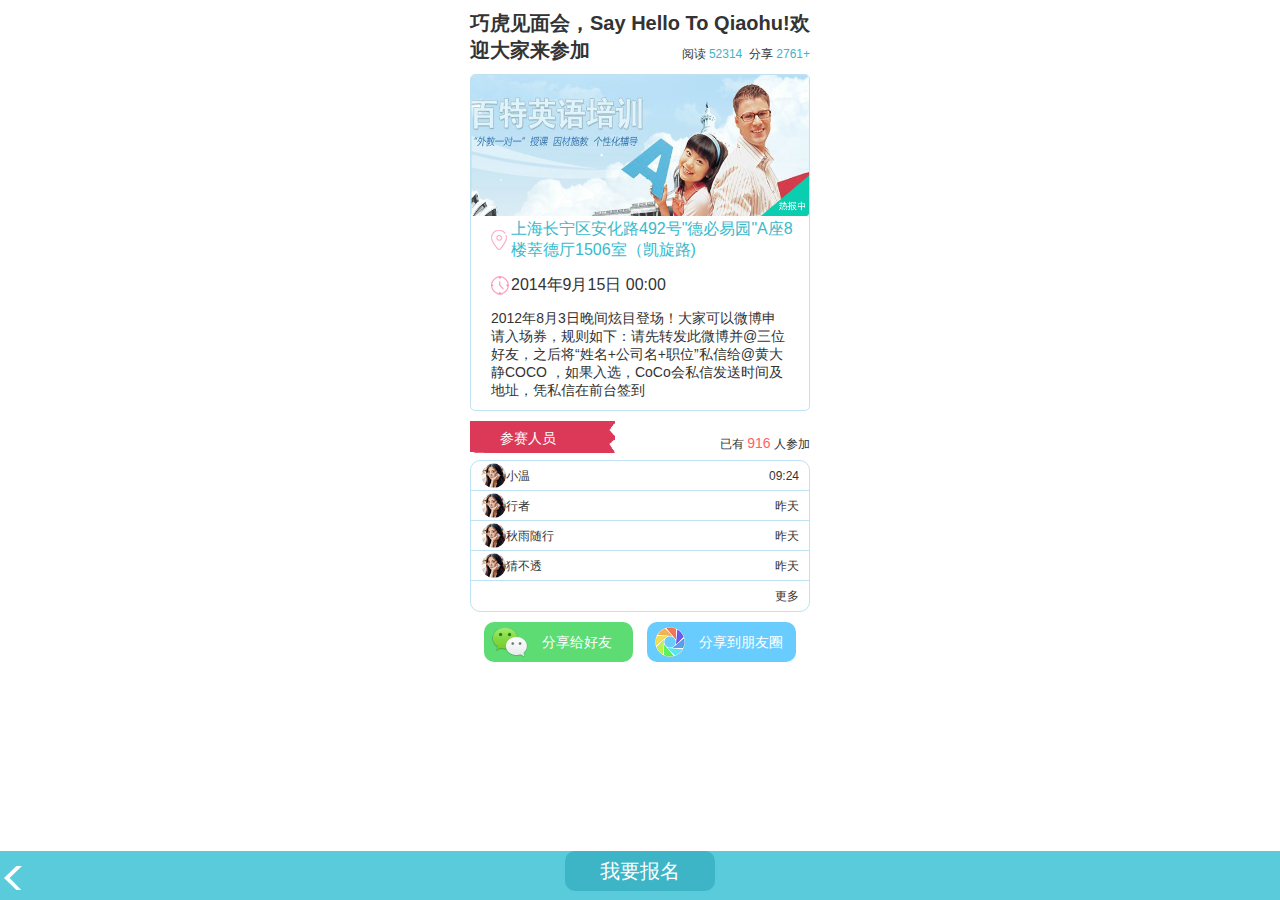
==== index.html @ cf16b2c1 "第一版" ====
<!DOCTYPE html>
<html>
<head>
    <title></title>
    <meta charset="utf-8">
    <meta name="viewport" content="width=device-width, initial-scale=1.0, maximum-scale=1.0, user-scalable=0">
    <link rel="stylesheet" href="styles/css/style.css?v=0.0.5">
    <script src="http://dev.comeoncloud.net/test/lib/weixin/weixinshare.min.js"></script>
    <script data-main="src/main1" src="http://dev.comeoncloud.net/test/lib/requirejs/require.js"></script>
    <script>
    WeixinShare.init({
        imgUrl:"http://dev.comeoncloud.net/test/1409/jisuanqi/styles/images/jsq.jpg",
        descContent:"工伤级别计算器",
        shareTitle:"工伤级别计算器",
    })
    </script>
</head>
<body>
<section class="box">
      <div class="daoh"></div>
  	<header class="header">
  		<h1>巧虎见面会，Say  Hello  To  Qiaohu!欢迎大家来参加</h1>
  		<div class="headerinfo">
  			
  			<span class="reading">
  				阅读   
                  
  				<span class="orange">52314</span>&nbsp;
  				分享
  				<span class="orange">2761+</span>
  			</span>
  		</div>
  	</header>
     <div class="maincontext"> 
           <img src="images/banner.png">
         <div class="maincontent">
            <span class="adress">
               上海长宁区安化路492号"德必易园"A座8楼萃德厅1506室（凯旋路) 
            </span><br/>

            <span class="time"> 
             2014年9月15日  00:00 
            </span><br/>
            <div class="rule">
               2012年8月3日晚间炫目登场！大家可以微博申请入场券，规则如下：请先转发此微博并@三位好友，之后将“姓名+公司名+职位”私信给@黄大静COCO ，如果入选，CoCo会私信发送时间及地址，凭私信在前台签到
            </div>
         </div>
    </div>
      <div class="baomg">
          <span>参赛人员</span>
      </div>
      <div class="usernum">
         已有
           <span>916</span>
          人参加
      </div>
      <div class="user">
      	<ul>
          	<li><img src="images/userimg2.png"/>
                 <span class="textcenter">小温</span>
                 <span class="times">09:24</span>
              </li>
              <li><img src="images/userimg2.png"/>
                 <span class="textcenter">行者</span>
                 <span class="times">昨天</span>
              </li>
              <li><img src="images/userimg2.png"/>
                 <span class="textcenter">秋雨随行</span>
                 <span class="times">昨天</span>
              </li>
              <li><img src="images/userimg2.png"/>
                 <span class="textcenter">猜不透</span>
                 <span class="times">昨天</span>
              </li>
              <li>
                 <span class="times">更多</span>
              </li>
          </ul>
      </div>
      <div class="footer">
          <a href="#" class="weixinshare green">分享给好友</a>
          <a href="#" class="weixinshare blue">分享到朋友圈</a>
      </div>
      <div class="submit" >
           <a href="#" class="return"></a>
           <a href="#" class="weixinshare orange">我要报名</a>
           <a href="#" class="more"></a>
      </div>
</section>
</body>
</html>
---- styles/css/style.css ----
@charst "utf-8";body,div,dl,dt,dd,ul,ol,li,h1,h2,h3,h4,h5,h6,pre,form,fieldset,input,p,blockquote,th,td,button{margin:0;padding:0}fieldset,img{border:0}address,caption,cite,code,dfn,em,th,var{font-style:normal;font-weight:normal}ol,ul{list-style:none}caption,th{text-align:left}h1,h2,h3,h4,h5,h6{font-size:100%}q:before,q:after{content:''}table{table-layout:fixed;border-collapse:collapse;border-spacing:0}th,td{vertical-align:top}i{overflow:hidden;display:inline-block}iframe{background-color:white}input[type="radio"],input[type="checkbox"]{margin-right:2px;#margin-right:0}input{font-size:12px;font-family:Tahoma,Arial, Helvetica, sans-serif;-moz-background-clip:border;-moz-background-inline-policy:continuous;-moz-background-origin:padding;outline-color:-moz-use-text-color;outline-style:none;outline-width:medium}label input{position:relative;top:2px;#top:1px;font-size:12px}textarea{overflow:auto;padding:1px 0 0 1px;font-size:12px}select{font-size:12px}cite{line-height:33px;display:none;text-indent:-999px}body{margin:0px;padding:0px;font-size:12px;color:#333;font-family:Tahoma,Arial, Helvetica, sans-serif,"Hiragino Sans Gb","Microsoft YaHei";background:#fff}a{color:#333;text-decoration:none;outline:0}.clear{clear:both;display:block;height:0;overflow:hidden;font-size:0}.hide{display:none}.box{margin:0 auto;background-repeat:no-repeat;background-position:bottom center;-moz-user-select:none;-webkit-user-select:none;-ms-user-select:none;-khtml-user-select:none;user-select:none;padding:10px;box-sizing:border-box}#qiaohu{width:100%;margin:0 auto;padding:10px;box-sizing:border-box}.header{width:100%}.header h1{text-align:left;font-size:20px}.header .headerinfo{width:100%;position:relative;top:-12px;line-height:5px}.header .headerinfo:after{content:".";clear:both;height:0px;display:block;visibility:hidden}.header .headerinfo .reading{position:absolute;right:0px;top:0px;font-size:12px}.header .headerinfo .orange{color:#3db5c6}.maincontext{box-sizing:border-box;width:100%;border:1px solid #bee2f3;border-radius:5px;margin-top:10px}.maincontext img{max-width:100%}.maincontent{width:100%;padding:0px 10px;box-sizing:border-box}.maincontent .adress{padding:0px 0px 0px 30px;color:#37bacc;font-size:16px;display:block;background-image:url(../../images/adress.png);background-repeat:no-repeat;background-position:10px center}.maincontent .time{padding:0px 0px 0px 30px;font-size:16px;display:block;background-image:url(../../images/time.png);background-repeat:no-repeat;background-position:10px center}.maincontent .rule{word-break:break-all;word-wrap:break-word;padding:0px 10px;font-size:14px;margin-bottom:10px}.baomg{width:100%;height:14px;line-height:14px;color:#FFF;padding:10px 0;background:url(../../images/baombg_03.png) no-repeat;margin-top:10px}.baomg span{font-size:14px;color:#FFF;margin-left:30px;line-height:14px}.usernum{margin-top:-20px;display:inline-block;float:right}.usernum span{font-size:14px;color:#ff6363}.user{width:100%;box-sizing:border-box;border:1px solid #bee2f3;border-radius:10px;margin-top:5px}.user ul{list-style:none}.user ul li{width:100%;height:30px;line-height:40px;padding:0 10px;border-bottom:#bee2f3 1px solid;box-sizing:border-box}.user ul li img{float:left;margin-top:2px;width:25px;height:25px}.user ul li .textcenter{float:left;height:inherit;line-height:30px}.user ul li .times{float:right;height:inherit;line-height:30px}.user ul li:last-child{border-bottom:none}.footer{width:100%;padding:10px 0px 50px 0}.footer:after{content:".";clear:both;height:0px;display:block;visibility:hidden}.footer .weixinshare{display:block;width:44%;height:40px;border-radius:10px;background-color:green;float:left;margin-left:4%;color:#FFF;font-size:14px;line-height:40px;background-repeat:no-repeat;background-size:auto 30px;background-position:8px center;box-sizing:border-box;padding-left:38px;text-align:center}.footer .green{background-color:#5ddc73;background-image:url(../../images/weixin.png)}.footer .blue{background-color:#69ccff;background-image:url(../../images/weixin2.png)}.submit{width:100%;position:fixed;left:0px;bottom:0px;height:49px;background-color:#5acbdb}.submit img{float:left}.submit .weixinshare{display:block;width:150px;height:40px;border-radius:10px;background-color:#3db5c6;color:#FFF;font-size:20px;line-height:40px;box-sizing:border-box;text-align:center;margin:0 auto}.submit .return{margin-top:10px;background:url(../../images/left.png) no-repeat;display:block;width:25px;height:50px;line-height:50px;float:left}.submit .more{line-height:50px;background:url(../../images/right.png) no-repeat;display:block;width:25px;height:50px;float:right;margin-top:10px}@media all and (max-width: 319px){.box{width:100%;box-sizing:border-box}}@media all and (min-width: 320px){.box{width:320px}}@media all and (min-width: 360px){.box{width:360px}}
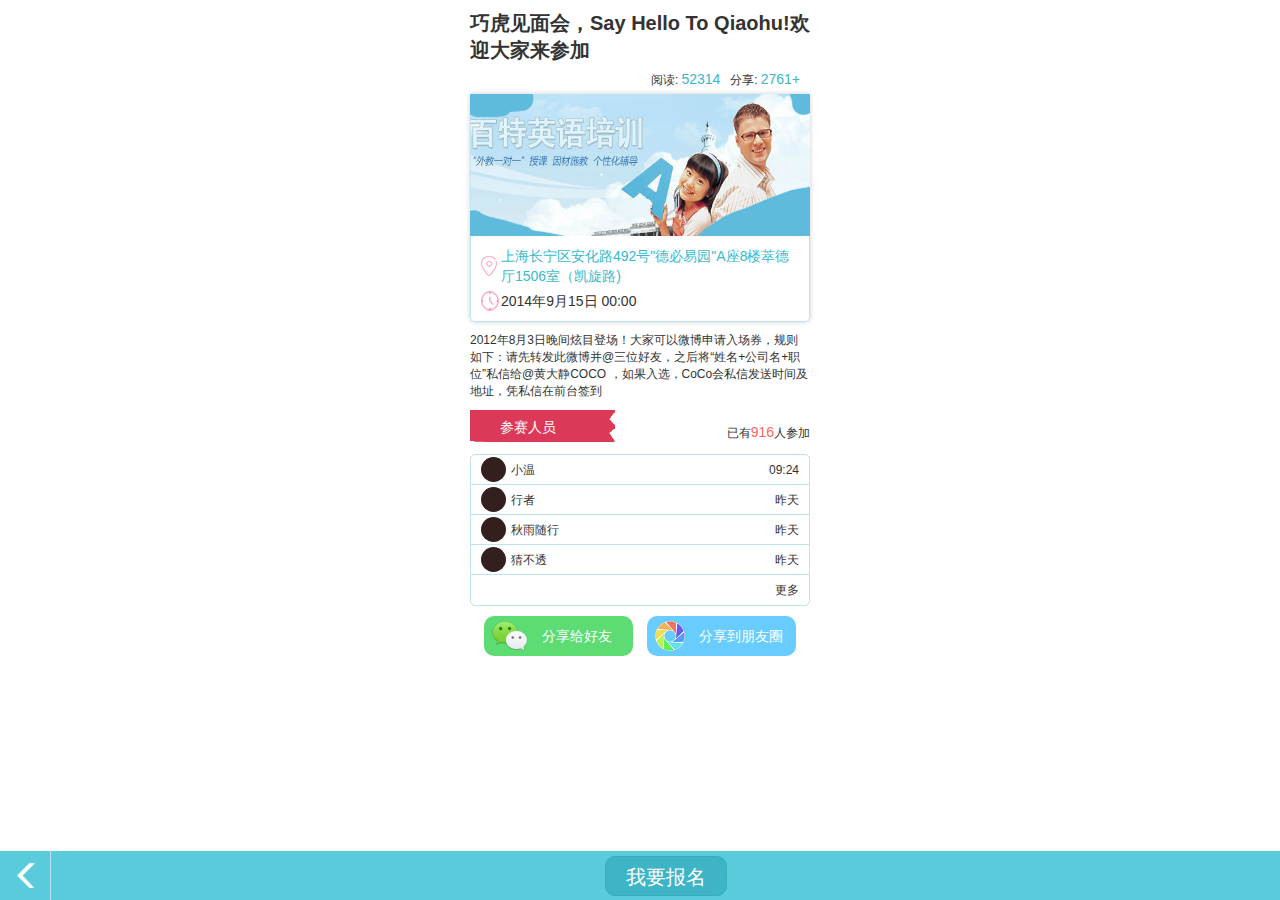
==== commit 4de0886a: "报名" ====
--- a/index.html
+++ b/index.html
@@ -4,9 +4,9 @@
     <title></title>
     <meta charset="utf-8">
     <meta name="viewport" content="width=device-width, initial-scale=1.0, maximum-scale=1.0, user-scalable=0">
-    <link rel="stylesheet" href="styles/css/style.css?v=0.0.5">
+    <link rel="stylesheet" href="styles/css/style.css?v=0.0.3">
     <script src="http://dev.comeoncloud.net/test/lib/weixin/weixinshare.min.js"></script>
-    <script data-main="src/main1" src="http://dev.comeoncloud.net/test/lib/requirejs/require.js"></script>
+    <script data-main="src/main" src="http://dev.comeoncloud.net/test/lib/requirejs/require.js"></script>
     <script>
     WeixinShare.init({
         imgUrl:"http://dev.comeoncloud.net/test/1409/jisuanqi/styles/images/jsq.jpg",
@@ -17,75 +17,79 @@
 </head>
 <body>
 <section class="box">
-      <div class="daoh"></div>
-  	<header class="header">
-  		<h1>巧虎见面会，Say  Hello  To  Qiaohu!欢迎大家来参加</h1>
-  		<div class="headerinfo">
-  			
-  			<span class="reading">
-  				阅读   
-                  
-  				<span class="orange">52314</span>&nbsp;
-  				分享
-  				<span class="orange">2761+</span>
-  			</span>
-  		</div>
-  	</header>
-     <div class="maincontext"> 
-           <img src="images/banner.png">
-         <div class="maincontent">
-            <span class="adress">
-               上海长宁区安化路492号"德必易园"A座8楼萃德厅1506室（凯旋路) 
-            </span><br/>
+    <div class="daoh"></div>
+    <header class="header">
+        <h1>巧虎见面会，Say  Hello  To  Qiaohu!欢迎大家来参加</h1>
+        <div class="headerinfo">
+            <span class="reading">阅读:<span class="orange">52314</span>分享:<span class="orange">2761+</span></span>
+        </div>
+    </header>
 
-            <span class="time"> 
-             2014年9月15日  00:00 
-            </span><br/>
-            <div class="rule">
-               2012年8月3日晚间炫目登场！大家可以微博申请入场券，规则如下：请先转发此微博并@三位好友，之后将“姓名+公司名+职位”私信给@黄大静COCO ，如果入选，CoCo会私信发送时间及地址，凭私信在前台签到
-            </div>
-         </div>
+    <div class="maincontext"> 
+        <img src="images/banner.png">
+        <div class="maincontent">
+            <span class="adress">上海长宁区安化路492号"德必易园"A座8楼萃德厅1506室（凯旋路)</span>
+            <span class="time">2014年9月15日  00:00 </span>
+        </div>
     </div>
-      <div class="baomg">
-          <span>参赛人员</span>
-      </div>
-      <div class="usernum">
-         已有
-           <span>916</span>
-          人参加
-      </div>
-      <div class="user">
-      	<ul>
-          	<li><img src="images/userimg2.png"/>
-                 <span class="textcenter">小温</span>
-                 <span class="times">09:24</span>
-              </li>
-              <li><img src="images/userimg2.png"/>
-                 <span class="textcenter">行者</span>
-                 <span class="times">昨天</span>
-              </li>
-              <li><img src="images/userimg2.png"/>
-                 <span class="textcenter">秋雨随行</span>
-                 <span class="times">昨天</span>
-              </li>
-              <li><img src="images/userimg2.png"/>
-                 <span class="textcenter">猜不透</span>
-                 <span class="times">昨天</span>
-              </li>
-              <li>
-                 <span class="times">更多</span>
-              </li>
-          </ul>
-      </div>
-      <div class="footer">
-          <a href="#" class="weixinshare green">分享给好友</a>
-          <a href="#" class="weixinshare blue">分享到朋友圈</a>
-      </div>
-      <div class="submit" >
-           <a href="#" class="return"></a>
-           <a href="#" class="weixinshare orange">我要报名</a>
-           <a href="#" class="more"></a>
-      </div>
+
+    <div class="rule">2012年8月3日晚间炫目登场！大家可以微博申请入场券，规则如下：请先转发此微博并@三位好友，之后将“姓名+公司名+职位”私信给@黄大静COCO ，如果入选，CoCo会私信发送时间及地址，凭私信在前台签到
+    </div>
+
+    <div class="baomg">
+        <span>参赛人员</span>
+    </div>
+    <div class="usernum">已有<span>916</span>人参加
+    </div>
+    <div class="user">
+        <ul>
+            <li>
+                <img src="images/userimg2.png"/>
+                <span class="textcenter">小温</span>
+                <span class="times">09:24</span>
+            </li>
+            <li>
+                <img src="images/userimg2.png"/>
+                <span class="textcenter">行者</span>
+                <span class="times">昨天</span>
+            </li>
+            <li>
+                <img src="images/userimg2.png"/>
+                <span class="textcenter">秋雨随行</span>
+                <span class="times">昨天</span>
+            </li>
+            <li>
+                <img src="images/userimg2.png"/>
+                <span class="textcenter">猜不透</span>
+                <span class="times">昨天</span>
+            </li>
+            <li>
+                <span class="times">更多</span>
+            </li>
+        </ul>
+    </div>
+    <div class="footer">
+        <a href="#" class="weixinshare green">分享给好友</a>
+        <a href="#" class="weixinshare blue">分享到朋友圈</a>
+    </div>
+
+
+    <div class="sendinfobox">
+        <form action="">
+            <input class="textbox" placeholder="姓名" type="text">
+            <input class="textbox" placeholder="手机"  pattern="\d*"  type="text">
+            <input class="textbox" placeholder="邮箱" type="text">
+        </form>
+    </div>
+
+    <div class="submit" >
+        <a href="#" class="return"></a>
+        <span class="weixinshare orange">我要报名</span>
+        <div class="clear"></div>
+        <span class="mainbtn submitbtn">提交报名</span>
+        <span class="mainbtn closebtn">取消</span>
+    </div>
+
 </section>
 </body>
 </html>
--- a/styles/css/style.css
+++ b/styles/css/style.css
@@ -1 +1 @@
-@charst "utf-8";body,div,dl,dt,dd,ul,ol,li,h1,h2,h3,h4,h5,h6,pre,form,fieldset,input,p,blockquote,th,td,button{margin:0;padding:0}fieldset,img{border:0}address,caption,cite,code,dfn,em,th,var{font-style:normal;font-weight:normal}ol,ul{list-style:none}caption,th{text-align:left}h1,h2,h3,h4,h5,h6{font-size:100%}q:before,q:after{content:''}table{table-layout:fixed;border-collapse:collapse;border-spacing:0}th,td{vertical-align:top}i{overflow:hidden;display:inline-block}iframe{background-color:white}input[type="radio"],input[type="checkbox"]{margin-right:2px;#margin-right:0}input{font-size:12px;font-family:Tahoma,Arial, Helvetica, sans-serif;-moz-background-clip:border;-moz-background-inline-policy:continuous;-moz-background-origin:padding;outline-color:-moz-use-text-color;outline-style:none;outline-width:medium}label input{position:relative;top:2px;#top:1px;font-size:12px}textarea{overflow:auto;padding:1px 0 0 1px;font-size:12px}select{font-size:12px}cite{line-height:33px;display:none;text-indent:-999px}body{margin:0px;padding:0px;font-size:12px;color:#333;font-family:Tahoma,Arial, Helvetica, sans-serif,"Hiragino Sans Gb","Microsoft YaHei";background:#fff}a{color:#333;text-decoration:none;outline:0}.clear{clear:both;display:block;height:0;overflow:hidden;font-size:0}.hide{display:none}.box{margin:0 auto;background-repeat:no-repeat;background-position:bottom center;-moz-user-select:none;-webkit-user-select:none;-ms-user-select:none;-khtml-user-select:none;user-select:none;padding:10px;box-sizing:border-box}#qiaohu{width:100%;margin:0 auto;padding:10px;box-sizing:border-box}.header{width:100%}.header h1{text-align:left;font-size:20px}.header .headerinfo{width:100%;position:relative;top:-12px;line-height:5px}.header .headerinfo:after{content:".";clear:both;height:0px;display:block;visibility:hidden}.header .headerinfo .reading{position:absolute;right:0px;top:0px;font-size:12px}.header .headerinfo .orange{color:#3db5c6}.maincontext{box-sizing:border-box;width:100%;border:1px solid #bee2f3;border-radius:5px;margin-top:10px}.maincontext img{max-width:100%}.maincontent{width:100%;padding:0px 10px;box-sizing:border-box}.maincontent .adress{padding:0px 0px 0px 30px;color:#37bacc;font-size:16px;display:block;background-image:url(../../images/adress.png);background-repeat:no-repeat;background-position:10px center}.maincontent .time{padding:0px 0px 0px 30px;font-size:16px;display:block;background-image:url(../../images/time.png);background-repeat:no-repeat;background-position:10px center}.maincontent .rule{word-break:break-all;word-wrap:break-word;padding:0px 10px;font-size:14px;margin-bottom:10px}.baomg{width:100%;height:14px;line-height:14px;color:#FFF;padding:10px 0;background:url(../../images/baombg_03.png) no-repeat;margin-top:10px}.baomg span{font-size:14px;color:#FFF;margin-left:30px;line-height:14px}.usernum{margin-top:-20px;display:inline-block;float:right}.usernum span{font-size:14px;color:#ff6363}.user{width:100%;box-sizing:border-box;border:1px solid #bee2f3;border-radius:10px;margin-top:5px}.user ul{list-style:none}.user ul li{width:100%;height:30px;line-height:40px;padding:0 10px;border-bottom:#bee2f3 1px solid;box-sizing:border-box}.user ul li img{float:left;margin-top:2px;width:25px;height:25px}.user ul li .textcenter{float:left;height:inherit;line-height:30px}.user ul li .times{float:right;height:inherit;line-height:30px}.user ul li:last-child{border-bottom:none}.footer{width:100%;padding:10px 0px 50px 0}.footer:after{content:".";clear:both;height:0px;display:block;visibility:hidden}.footer .weixinshare{display:block;width:44%;height:40px;border-radius:10px;background-color:green;float:left;margin-left:4%;color:#FFF;font-size:14px;line-height:40px;background-repeat:no-repeat;background-size:auto 30px;background-position:8px center;box-sizing:border-box;padding-left:38px;text-align:center}.footer .green{background-color:#5ddc73;background-image:url(../../images/weixin.png)}.footer .blue{background-color:#69ccff;background-image:url(../../images/weixin2.png)}.submit{width:100%;position:fixed;left:0px;bottom:0px;height:49px;background-color:#5acbdb}.submit img{float:left}.submit .weixinshare{display:block;width:150px;height:40px;border-radius:10px;background-color:#3db5c6;color:#FFF;font-size:20px;line-height:40px;box-sizing:border-box;text-align:center;margin:0 auto}.submit .return{margin-top:10px;background:url(../../images/left.png) no-repeat;display:block;width:25px;height:50px;line-height:50px;float:left}.submit .more{line-height:50px;background:url(../../images/right.png) no-repeat;display:block;width:25px;height:50px;float:right;margin-top:10px}@media all and (max-width: 319px){.box{width:100%;box-sizing:border-box}}@media all and (min-width: 320px){.box{width:320px}}@media all and (min-width: 360px){.box{width:360px}}
+@charst "utf-8";body,div,dl,dt,dd,ul,ol,li,h1,h2,h3,h4,h5,h6,pre,form,fieldset,input,p,blockquote,th,td,button{margin:0;padding:0}fieldset,img{border:0}address,caption,cite,code,dfn,em,th,var{font-style:normal;font-weight:normal}ol,ul{list-style:none}caption,th{text-align:left}h1,h2,h3,h4,h5,h6{font-size:100%}q:before,q:after{content:''}table{table-layout:fixed;border-collapse:collapse;border-spacing:0}th,td{vertical-align:top}i{overflow:hidden;display:inline-block}iframe{background-color:white}input[type="radio"],input[type="checkbox"]{margin-right:2px;#margin-right:0}input{font-size:12px;font-family:Tahoma,Arial, Helvetica, sans-serif;-moz-background-clip:border;-moz-background-inline-policy:continuous;-moz-background-origin:padding;outline-color:-moz-use-text-color;outline-style:none;outline-width:medium}label input{position:relative;top:2px;#top:1px;font-size:12px}textarea{overflow:auto;padding:1px 0 0 1px;font-size:12px}select{font-size:12px}cite{line-height:33px;display:none;text-indent:-999px}body{margin:0px;padding:0px;font-size:12px;color:#333;font-family:Tahoma,Arial, Helvetica, sans-serif,"Hiragino Sans Gb","Microsoft YaHei";background:#fff}a{color:#333;text-decoration:none;outline:0}.clear{clear:both;display:block;height:0;overflow:hidden;font-size:0}.hide{display:none}.box{margin:0 auto;background-repeat:no-repeat;background-position:bottom center;-moz-user-select:none;-webkit-user-select:none;-ms-user-select:none;-khtml-user-select:none;user-select:none;padding:10px;box-sizing:border-box}#qiaohu{width:100%;margin:0 auto;padding:10px;box-sizing:border-box}.header{width:100%}.header h1{text-align:left;font-size:20px}.header .headerinfo{display:block;width:100%;height:20px;padding:5px 0;line-height:20px}.header .headerinfo:after{content:".";clear:both;height:0px;display:block;visibility:hidden}.header .headerinfo .reading{float:right;font-size:12px}.header .headerinfo .orange{margin:0 10px 0 3px;font-size:14px;color:#3db5c6}.maincontext{box-sizing:border-box;width:100%;border-bottom-left-radius:5px;border-bottom-right-radius:5px;box-shadow:0 0 5px rgba(0,0,0,0.2);margin-bottom:10px}.maincontext img{display:block;width:100%;height:auto}.maincontext .maincontent{border-bottom-left-radius:5px;border-bottom-right-radius:5px;border:1px solid #bee2f3;border-top:none;width:100%;padding:10px;box-sizing:border-box}.maincontext .maincontent .adress{padding:0px 0px 0px 20px;color:#37bacc;font-size:14px;display:block;background-image:url(../../images/adress.png);background-size:16px 20px;background-repeat:no-repeat;background-position:0px center;margin-bottom:5px;line-height:20px}.maincontext .maincontent .time{line-height:20px;padding:0px 0px 0px 20px;font-size:14px;background-size:18px 20px;display:block;background-image:url(../../images/time.png);background-repeat:no-repeat;background-position:0px center}.maincontent .rule{word-break:break-all;word-wrap:break-word;padding:0px 10px;font-size:14px;margin-bottom:10px}.baomg{width:100%;height:14px;line-height:14px;color:#FFF;padding:10px 0;background:url(../../images/baombg_03.png) no-repeat;margin-top:10px}.baomg span{font-size:14px;color:#FFF;margin-left:30px;line-height:14px}.usernum{margin-top:-20px;display:inline-block;float:right}.usernum span{font-size:14px;color:#ff6363}.user{width:100%;box-sizing:border-box;border:1px solid #bee2f3;border-radius:5px;margin-top:10px}.user ul{list-style:none}.user ul li{width:100%;height:30px;line-height:40px;padding:0 10px;border-bottom:#bee2f3 1px solid;box-sizing:border-box}.user ul li img{float:left;margin:2px 5px 0 0;width:25px;height:25px;border-radius:25px}.user ul li .textcenter{float:left;height:inherit;line-height:30px}.user ul li .times{float:right;height:inherit;line-height:30px}.user ul li:last-child{border-bottom:none}.footer{width:100%;padding:10px 0px 50px 0}.footer:after{content:".";clear:both;height:0px;display:block;visibility:hidden}.footer .weixinshare{display:block;width:44%;height:40px;border-radius:10px;background-color:green;float:left;margin-left:4%;color:#FFF;font-size:14px;line-height:40px;background-repeat:no-repeat;background-size:auto 30px;box-sizing:border-box;background-position:8px center;padding-left:38px;text-align:center}.footer .green{background-color:#5ddc73;background-image:url(../../images/weixin.png)}.footer .blue{background-color:#69ccff;background-image:url(../../images/weixin2.png)}.submit{width:100%;position:fixed;left:0px;bottom:0px;height:49px;background-color:#5acbdb;text-align:center}.submit img{float:left}.submit .return{display:block;width:50px;height:49px;background:url(../../images/left.png) no-repeat;background-position:center;background-size:25px 35px;float:left;border-right:1px solid #bee2f3}.submit .more{line-height:50px;background:url(../../images/right.png) no-repeat;display:block;width:25px;height:50px;float:right;margin-top:10px}.submit .mainbtn,.submit .weixinshare{display:inline-block;height:40px;border-radius:10px;background-color:#3db5c6;color:#FFF;font-size:20px;line-height:40px;box-sizing:border-box;text-align:center;padding:0 20px;border:1px solid #34adbe;margin-top:5px;-webkit-transition:0.3s ease-in}.submit .mainbtn{-webkit-transition:0.3s ease-out}.sendinfobox{display:block;width:100%;height:auto;position:fixed;bottom:49px;left:0px;background-color:#34adbe;box-sizing:border-box;padding:10px;box-shadow:0 0 5px rgba(0,0,0,0.3);-webkit-transform:translate(0, 300px);-webkit-transition:0.6s ease-out}.sendinfobox .textbox{box-sizing:border-box;display:block;width:100%;height:35px;margin-bottom:10px;line-height:35px;padding:0 10px;border-radius:5px;border:1px solid #ccc}.sendinfobox .textbox:focus{border:1px solid #34adbe}.sendinfobox .textbox:last-child{margin-bottom:0px}@media all and (max-width: 319px){.box{width:100%;box-sizing:border-box}}@media all and (min-width: 320px){.box{width:320px}}@media all and (min-width: 360px){.box{width:360px}}
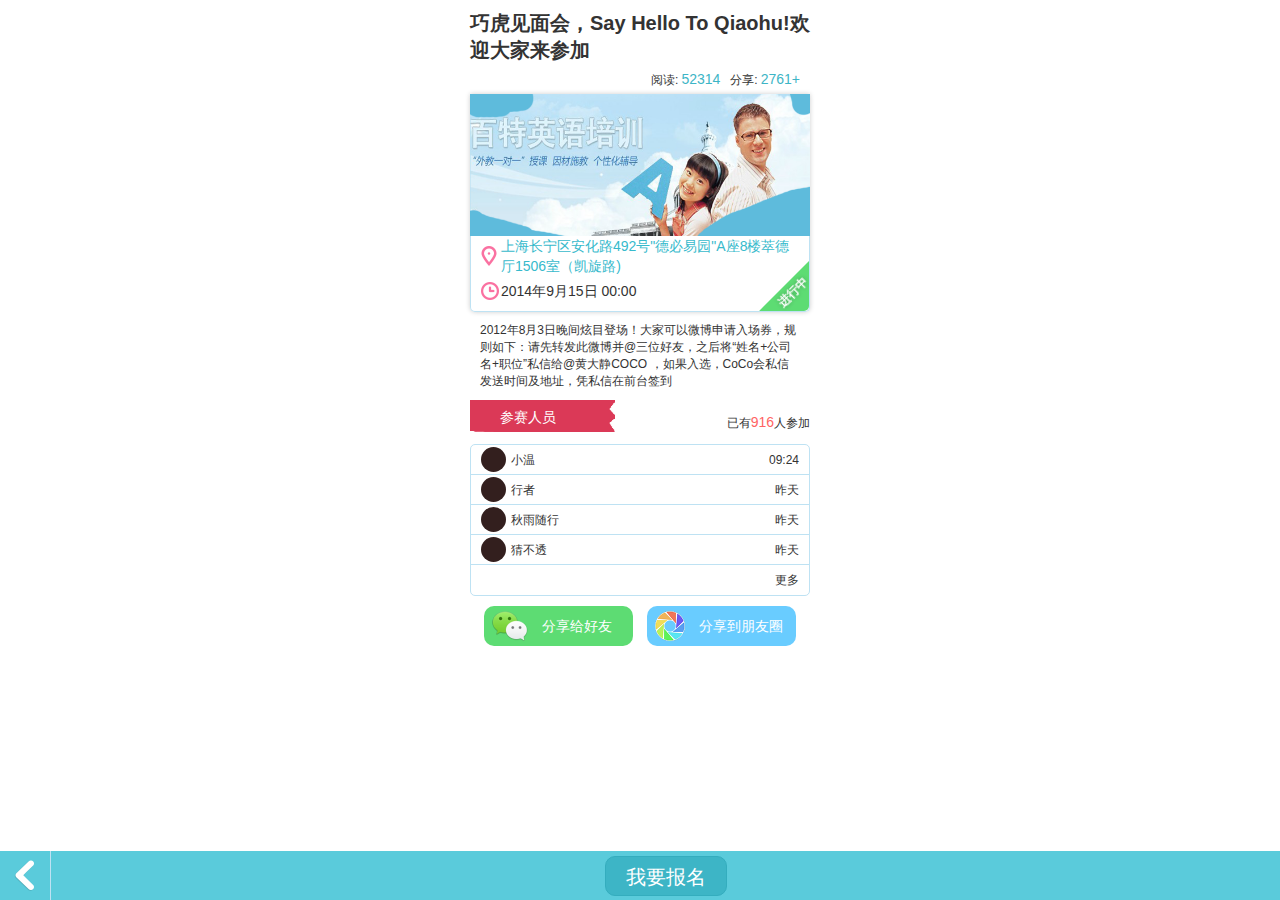
==== commit ed18cd1f: "更新" ====
--- a/index.html
+++ b/index.html
@@ -17,7 +17,7 @@
 </head>
 <body>
 <section class="box">
-    <div class="daoh"></div>
+
     <header class="header">
         <h1>巧虎见面会，Say  Hello  To  Qiaohu!欢迎大家来参加</h1>
         <div class="headerinfo">
@@ -30,6 +30,12 @@
         <div class="maincontent">
             <span class="adress">上海长宁区安化路492号"德必易园"A座8楼萃德厅1506室（凯旋路)</span>
             <span class="time">2014年9月15日  00:00 </span>
+            <span class="baomingstatus ">
+                <span class="text">进行中</span>
+                <svg class="sanjiao" version="1.1" viewBox="0 0 100 100" fill="#5ddc73">
+                    <polygon points="100,100 0.2,100 100,0.2" />
+                </svg>
+            </span>
         </div>
     </div>
 
@@ -84,7 +90,7 @@
 
     <div class="submit" >
         <a href="#" class="return"></a>
-        <span class="weixinshare orange">我要报名</span>
+        <span class="weixinshare orange" id="baoming">我要报名</span>
         <div class="clear"></div>
         <span class="mainbtn submitbtn">提交报名</span>
         <span class="mainbtn closebtn">取消</span>
--- a/styles/css/style.css
+++ b/styles/css/style.css
@@ -1 +1 @@
-@charst "utf-8";body,div,dl,dt,dd,ul,ol,li,h1,h2,h3,h4,h5,h6,pre,form,fieldset,input,p,blockquote,th,td,button{margin:0;padding:0}fieldset,img{border:0}address,caption,cite,code,dfn,em,th,var{font-style:normal;font-weight:normal}ol,ul{list-style:none}caption,th{text-align:left}h1,h2,h3,h4,h5,h6{font-size:100%}q:before,q:after{content:''}table{table-layout:fixed;border-collapse:collapse;border-spacing:0}th,td{vertical-align:top}i{overflow:hidden;display:inline-block}iframe{background-color:white}input[type="radio"],input[type="checkbox"]{margin-right:2px;#margin-right:0}input{font-size:12px;font-family:Tahoma,Arial, Helvetica, sans-serif;-moz-background-clip:border;-moz-background-inline-policy:continuous;-moz-background-origin:padding;outline-color:-moz-use-text-color;outline-style:none;outline-width:medium}label input{position:relative;top:2px;#top:1px;font-size:12px}textarea{overflow:auto;padding:1px 0 0 1px;font-size:12px}select{font-size:12px}cite{line-height:33px;display:none;text-indent:-999px}body{margin:0px;padding:0px;font-size:12px;color:#333;font-family:Tahoma,Arial, Helvetica, sans-serif,"Hiragino Sans Gb","Microsoft YaHei";background:#fff}a{color:#333;text-decoration:none;outline:0}.clear{clear:both;display:block;height:0;overflow:hidden;font-size:0}.hide{display:none}.box{margin:0 auto;background-repeat:no-repeat;background-position:bottom center;-moz-user-select:none;-webkit-user-select:none;-ms-user-select:none;-khtml-user-select:none;user-select:none;padding:10px;box-sizing:border-box}#qiaohu{width:100%;margin:0 auto;padding:10px;box-sizing:border-box}.header{width:100%}.header h1{text-align:left;font-size:20px}.header .headerinfo{display:block;width:100%;height:20px;padding:5px 0;line-height:20px}.header .headerinfo:after{content:".";clear:both;height:0px;display:block;visibility:hidden}.header .headerinfo .reading{float:right;font-size:12px}.header .headerinfo .orange{margin:0 10px 0 3px;font-size:14px;color:#3db5c6}.maincontext{box-sizing:border-box;width:100%;border-bottom-left-radius:5px;border-bottom-right-radius:5px;box-shadow:0 0 5px rgba(0,0,0,0.2);margin-bottom:10px}.maincontext img{display:block;width:100%;height:auto}.maincontext .maincontent{border-bottom-left-radius:5px;border-bottom-right-radius:5px;border:1px solid #bee2f3;border-top:none;width:100%;padding:10px;box-sizing:border-box}.maincontext .maincontent .adress{padding:0px 0px 0px 20px;color:#37bacc;font-size:14px;display:block;background-image:url(../../images/adress.png);background-size:16px 20px;background-repeat:no-repeat;background-position:0px center;margin-bottom:5px;line-height:20px}.maincontext .maincontent .time{line-height:20px;padding:0px 0px 0px 20px;font-size:14px;background-size:18px 20px;display:block;background-image:url(../../images/time.png);background-repeat:no-repeat;background-position:0px center}.maincontent .rule{word-break:break-all;word-wrap:break-word;padding:0px 10px;font-size:14px;margin-bottom:10px}.baomg{width:100%;height:14px;line-height:14px;color:#FFF;padding:10px 0;background:url(../../images/baombg_03.png) no-repeat;margin-top:10px}.baomg span{font-size:14px;color:#FFF;margin-left:30px;line-height:14px}.usernum{margin-top:-20px;display:inline-block;float:right}.usernum span{font-size:14px;color:#ff6363}.user{width:100%;box-sizing:border-box;border:1px solid #bee2f3;border-radius:5px;margin-top:10px}.user ul{list-style:none}.user ul li{width:100%;height:30px;line-height:40px;padding:0 10px;border-bottom:#bee2f3 1px solid;box-sizing:border-box}.user ul li img{float:left;margin:2px 5px 0 0;width:25px;height:25px;border-radius:25px}.user ul li .textcenter{float:left;height:inherit;line-height:30px}.user ul li .times{float:right;height:inherit;line-height:30px}.user ul li:last-child{border-bottom:none}.footer{width:100%;padding:10px 0px 50px 0}.footer:after{content:".";clear:both;height:0px;display:block;visibility:hidden}.footer .weixinshare{display:block;width:44%;height:40px;border-radius:10px;background-color:green;float:left;margin-left:4%;color:#FFF;font-size:14px;line-height:40px;background-repeat:no-repeat;background-size:auto 30px;box-sizing:border-box;background-position:8px center;padding-left:38px;text-align:center}.footer .green{background-color:#5ddc73;background-image:url(../../images/weixin.png)}.footer .blue{background-color:#69ccff;background-image:url(../../images/weixin2.png)}.submit{width:100%;position:fixed;left:0px;bottom:0px;height:49px;background-color:#5acbdb;text-align:center}.submit img{float:left}.submit .return{display:block;width:50px;height:49px;background:url(../../images/left.png) no-repeat;background-position:center;background-size:25px 35px;float:left;border-right:1px solid #bee2f3}.submit .more{line-height:50px;background:url(../../images/right.png) no-repeat;display:block;width:25px;height:50px;float:right;margin-top:10px}.submit .mainbtn,.submit .weixinshare{display:inline-block;height:40px;border-radius:10px;background-color:#3db5c6;color:#FFF;font-size:20px;line-height:40px;box-sizing:border-box;text-align:center;padding:0 20px;border:1px solid #34adbe;margin-top:5px;-webkit-transition:0.3s ease-in}.submit .mainbtn{-webkit-transition:0.3s ease-out}.sendinfobox{display:block;width:100%;height:auto;position:fixed;bottom:49px;left:0px;background-color:#34adbe;box-sizing:border-box;padding:10px;box-shadow:0 0 5px rgba(0,0,0,0.3);-webkit-transform:translate(0, 300px);-webkit-transition:0.6s ease-out}.sendinfobox .textbox{box-sizing:border-box;display:block;width:100%;height:35px;margin-bottom:10px;line-height:35px;padding:0 10px;border-radius:5px;border:1px solid #ccc}.sendinfobox .textbox:focus{border:1px solid #34adbe}.sendinfobox .textbox:last-child{margin-bottom:0px}@media all and (max-width: 319px){.box{width:100%;box-sizing:border-box}}@media all and (min-width: 320px){.box{width:320px}}@media all and (min-width: 360px){.box{width:360px}}
+@charst "utf-8";body,div,dl,dt,dd,ul,ol,li,h1,h2,h3,h4,h5,h6,pre,form,fieldset,input,p,blockquote,th,td,button{margin:0;padding:0}fieldset,img{border:0}address,caption,cite,code,dfn,em,th,var{font-style:normal;font-weight:normal}ol,ul{list-style:none}caption,th{text-align:left}h1,h2,h3,h4,h5,h6{font-size:100%}q:before,q:after{content:''}table{table-layout:fixed;border-collapse:collapse;border-spacing:0}th,td{vertical-align:top}i{overflow:hidden;display:inline-block}iframe{background-color:white}input[type="radio"],input[type="checkbox"]{margin-right:2px;#margin-right:0}input{font-size:12px;font-family:Tahoma,Arial, Helvetica, sans-serif;-moz-background-clip:border;-moz-background-inline-policy:continuous;-moz-background-origin:padding;outline-color:-moz-use-text-color;outline-style:none;outline-width:medium}label input{position:relative;top:2px;#top:1px;font-size:12px}textarea{overflow:auto;padding:1px 0 0 1px;font-size:12px}select{font-size:12px}cite{line-height:33px;display:none;text-indent:-999px}body{margin:0px;padding:0px;font-size:12px;color:#333;font-family:Tahoma,Arial, Helvetica, sans-serif,"Hiragino Sans Gb","Microsoft YaHei";background:#fff}a{color:#333;text-decoration:none;outline:0}.clear{clear:both;display:block;height:0;overflow:hidden;font-size:0}.hide{display:none}.box{margin:0 auto;background-repeat:no-repeat;background-position:bottom center;-moz-user-select:none;-webkit-user-select:none;-ms-user-select:none;-khtml-user-select:none;user-select:none;padding:10px;box-sizing:border-box}#qiaohu{width:100%;margin:0 auto;padding:10px;box-sizing:border-box}.header{width:100%}.header h1{text-align:left;font-size:20px}.header .headerinfo{display:block;width:100%;height:20px;padding:5px 0;line-height:20px}.header .headerinfo:after{content:".";clear:both;height:0px;display:block;visibility:hidden}.header .headerinfo .reading{float:right;font-size:12px}.header .headerinfo .orange{margin:0 10px 0 3px;font-size:14px;color:#3db5c6}.button{display:inline-block;border-radius:5px;line-height:35px;background-color:#5acbdb;color:#fff;padding:0 20px;border:1px solid #34adbe}.maincontext{box-sizing:border-box;width:100%;border-bottom-left-radius:5px;border-bottom-right-radius:5px;box-shadow:0 0 5px rgba(0,0,0,0.2);margin-bottom:10px}.maincontext img{display:block;width:100%;height:auto}.maincontext .maincontent{border-bottom-left-radius:5px;border-bottom-right-radius:5px;border:1px solid #bee2f3;border-top:none;width:100%;padding:0px 10px 10px 10px;box-sizing:border-box;position:relative}.maincontext .maincontent .title{display:block;width:100%;height:auto;line-height:25px;font-size:14px}.maincontext .maincontent .adress{padding:0px 0px 0px 20px;color:#37bacc;font-size:14px;display:block;background-image:url(../../images/adress.png);background-size:16px 20px;background-repeat:no-repeat;background-position:0px center;margin-bottom:5px;line-height:20px}.maincontext .maincontent .time{line-height:20px;padding:0px 0px 0px 20px;font-size:14px;background-size:18px 20px;display:block;background-image:url(../../images/time.png);background-repeat:no-repeat;background-position:0px center}.maincontext .maincontent .button{display:block;width:50%;height:auto;text-align:center;margin:0 auto}.maincontext .maincontent .baomingstatus{display:block;width:50px;height:50px;position:absolute;bottom:0px;right:0px;overflow:hidden;border-bottom-right-radius:5px}.maincontext .maincontent .baomingstatus .text{display:block;width:50px;height:20px;text-align:center;line-height:20px;-webkit-transform:translate3d(9px, 21px, 0px) rotate(-45deg);color:#fff;position:absolute;top:0px;left:0px;text-shadow:0 0 4px rgba(0,0,0,0.3);font-weight:bold}.maincontext .maincontent .baomingstatus .sanjiao{display:block;width:inherit;height:inherit}.rule{display:block;width:100%;height:auto;box-sizing:border-box;padding:0px 10px;margin-bottom:10px}.baomg{width:100%;height:14px;line-height:14px;color:#FFF;padding:10px 0;background:url(../../images/baombg_03.png) no-repeat;margin-top:10px}.baomg span{font-size:14px;color:#FFF;margin-left:30px;line-height:14px}.usernum{margin-top:-20px;display:inline-block;float:right}.usernum span{font-size:14px;color:#ff6363}.user{width:100%;box-sizing:border-box;border:1px solid #bee2f3;border-radius:5px;margin-top:10px}.user ul{list-style:none}.user ul li{width:100%;height:30px;line-height:40px;padding:0 10px;border-bottom:#bee2f3 1px solid;box-sizing:border-box}.user ul li img{float:left;margin:2px 5px 0 0;width:25px;height:25px;border-radius:25px}.user ul li .textcenter{float:left;height:inherit;line-height:30px}.user ul li .times{float:right;height:inherit;line-height:30px}.user ul li:last-child{border-bottom:none}.footer{width:100%;padding:10px 0px 50px 0}.footer:after{content:".";clear:both;height:0px;display:block;visibility:hidden}.footer .weixinshare{display:block;width:44%;height:40px;border-radius:10px;background-color:green;float:left;margin-left:4%;color:#FFF;font-size:14px;line-height:40px;background-repeat:no-repeat;background-size:auto 30px;box-sizing:border-box;background-position:8px center;padding-left:38px;text-align:center}.footer .green{background-color:#5ddc73;background-image:url(../../images/weixin.png)}.footer .blue{background-color:#69ccff;background-image:url(../../images/weixin2.png)}.submit{width:100%;position:fixed;left:0px;bottom:0px;height:49px;background-color:#5acbdb;text-align:center}.submit img{float:left}.submit .return{display:block;width:50px;height:49px;background:url(../../images/left.png) no-repeat;background-position:center;background-size:25px 35px;float:left;border-right:1px solid #bee2f3}.submit .more{line-height:50px;background:url(../../images/right.png) no-repeat;display:block;width:25px;height:50px;float:right;margin-top:10px}.submit .mainbtn,.submit .weixinshare{display:inline-block;height:40px;border-radius:10px;background-color:#3db5c6;color:#FFF;font-size:20px;line-height:40px;box-sizing:border-box;text-align:center;padding:0 20px;border:1px solid #34adbe;margin-top:5px;-webkit-transition:0.3s ease-in}.submit .mainbtn{-webkit-transition:0.3s ease-out}.submit .leftlink,.submit .centerlink,.submit .rightlink{display:block;width:33%;height:inherit;padding-top:5px;box-sizing:border-box}.submit .leftlink .icon,.submit .centerlink .icon,.submit .rightlink .icon{display:block;width:25px;height:25px;margin:0 auto}.submit .leftlink .icon svg,.submit .centerlink .icon svg,.submit .rightlink .icon svg{fill:#fff}.submit .leftlink .text,.submit .centerlink .text,.submit .rightlink .text{display:block;width:100%;height:19px;line-height:19px;font-size:12px;color:#fff}.submit .leftlink{float:left}.submit .centerlink{width:33%;margin:0 auto}.submit .rightlink{float:right}.submit .current{background-color:#34adbe}.sendinfobox{display:block;width:100%;height:auto;position:fixed;bottom:49px;left:0px;background-color:#34adbe;box-sizing:border-box;padding:10px;box-shadow:0 0 5px rgba(0,0,0,0.3);-webkit-transform:translate(0, 300px);-webkit-transition:0.6s ease-out}.sendinfobox .textbox{box-sizing:border-box;display:block;width:100%;height:35px;margin-bottom:10px;line-height:35px;padding:0 10px;border-radius:5px;border:1px solid #ccc}.sendinfobox .textbox:focus{border:1px solid #34adbe}.sendinfobox .textbox:last-child{margin-bottom:0px}.bottom50{display:block;width:100%;height:50px}.bottom40{display:block;width:100%;height:40px}.topbar{display:block;width:100%;height:40px;background-color:#5acbdb;position:fixed;top:0px;left:0px;z-index:999}@media all and (max-width: 319px){.box{width:100%;box-sizing:border-box}}@media all and (min-width: 320px){.box{width:320px}}@media all and (min-width: 360px){.box{width:360px}}
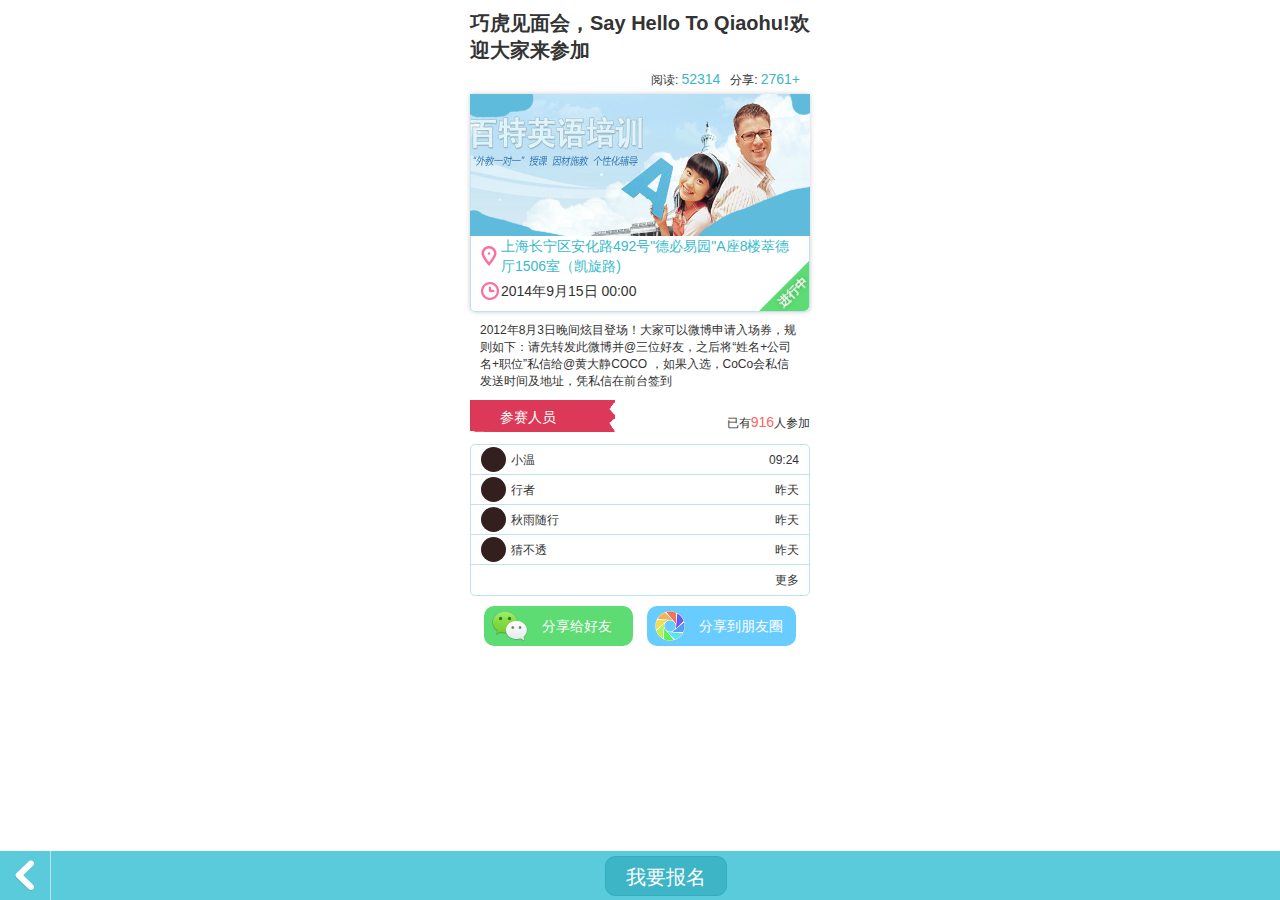
==== commit 944d40e0: "列表侧栏" ====
--- a/index.html
+++ b/index.html
@@ -10,13 +10,13 @@
     <script>
     WeixinShare.init({
         imgUrl:"http://dev.comeoncloud.net/test/1409/jisuanqi/styles/images/jsq.jpg",
-        descContent:"工伤级别计算器",
-        shareTitle:"工伤级别计算器",
+        descContent:"活动详情",
+        shareTitle:"活动详情页",
     })
     </script>
 </head>
 <body>
-<section class="box">
+<section class="box padding10">
 
     <header class="header">
         <h1>巧虎见面会，Say  Hello  To  Qiaohu!欢迎大家来参加</h1>
--- a/styles/css/style.css
+++ b/styles/css/style.css
@@ -1 +1 @@
-@charst "utf-8";body,div,dl,dt,dd,ul,ol,li,h1,h2,h3,h4,h5,h6,pre,form,fieldset,input,p,blockquote,th,td,button{margin:0;padding:0}fieldset,img{border:0}address,caption,cite,code,dfn,em,th,var{font-style:normal;font-weight:normal}ol,ul{list-style:none}caption,th{text-align:left}h1,h2,h3,h4,h5,h6{font-size:100%}q:before,q:after{content:''}table{table-layout:fixed;border-collapse:collapse;border-spacing:0}th,td{vertical-align:top}i{overflow:hidden;display:inline-block}iframe{background-color:white}input[type="radio"],input[type="checkbox"]{margin-right:2px;#margin-right:0}input{font-size:12px;font-family:Tahoma,Arial, Helvetica, sans-serif;-moz-background-clip:border;-moz-background-inline-policy:continuous;-moz-background-origin:padding;outline-color:-moz-use-text-color;outline-style:none;outline-width:medium}label input{position:relative;top:2px;#top:1px;font-size:12px}textarea{overflow:auto;padding:1px 0 0 1px;font-size:12px}select{font-size:12px}cite{line-height:33px;display:none;text-indent:-999px}body{margin:0px;padding:0px;font-size:12px;color:#333;font-family:Tahoma,Arial, Helvetica, sans-serif,"Hiragino Sans Gb","Microsoft YaHei";background:#fff}a{color:#333;text-decoration:none;outline:0}.clear{clear:both;display:block;height:0;overflow:hidden;font-size:0}.hide{display:none}.box{margin:0 auto;background-repeat:no-repeat;background-position:bottom center;-moz-user-select:none;-webkit-user-select:none;-ms-user-select:none;-khtml-user-select:none;user-select:none;padding:10px;box-sizing:border-box}#qiaohu{width:100%;margin:0 auto;padding:10px;box-sizing:border-box}.header{width:100%}.header h1{text-align:left;font-size:20px}.header .headerinfo{display:block;width:100%;height:20px;padding:5px 0;line-height:20px}.header .headerinfo:after{content:".";clear:both;height:0px;display:block;visibility:hidden}.header .headerinfo .reading{float:right;font-size:12px}.header .headerinfo .orange{margin:0 10px 0 3px;font-size:14px;color:#3db5c6}.button{display:inline-block;border-radius:5px;line-height:35px;background-color:#5acbdb;color:#fff;padding:0 20px;border:1px solid #34adbe}.maincontext{box-sizing:border-box;width:100%;border-bottom-left-radius:5px;border-bottom-right-radius:5px;box-shadow:0 0 5px rgba(0,0,0,0.2);margin-bottom:10px}.maincontext img{display:block;width:100%;height:auto}.maincontext .maincontent{border-bottom-left-radius:5px;border-bottom-right-radius:5px;border:1px solid #bee2f3;border-top:none;width:100%;padding:0px 10px 10px 10px;box-sizing:border-box;position:relative}.maincontext .maincontent .title{display:block;width:100%;height:auto;line-height:25px;font-size:14px}.maincontext .maincontent .adress{padding:0px 0px 0px 20px;color:#37bacc;font-size:14px;display:block;background-image:url(../../images/adress.png);background-size:16px 20px;background-repeat:no-repeat;background-position:0px center;margin-bottom:5px;line-height:20px}.maincontext .maincontent .time{line-height:20px;padding:0px 0px 0px 20px;font-size:14px;background-size:18px 20px;display:block;background-image:url(../../images/time.png);background-repeat:no-repeat;background-position:0px center}.maincontext .maincontent .button{display:block;width:50%;height:auto;text-align:center;margin:0 auto}.maincontext .maincontent .baomingstatus{display:block;width:50px;height:50px;position:absolute;bottom:0px;right:0px;overflow:hidden;border-bottom-right-radius:5px}.maincontext .maincontent .baomingstatus .text{display:block;width:50px;height:20px;text-align:center;line-height:20px;-webkit-transform:translate3d(9px, 21px, 0px) rotate(-45deg);color:#fff;position:absolute;top:0px;left:0px;text-shadow:0 0 4px rgba(0,0,0,0.3);font-weight:bold}.maincontext .maincontent .baomingstatus .sanjiao{display:block;width:inherit;height:inherit}.rule{display:block;width:100%;height:auto;box-sizing:border-box;padding:0px 10px;margin-bottom:10px}.baomg{width:100%;height:14px;line-height:14px;color:#FFF;padding:10px 0;background:url(../../images/baombg_03.png) no-repeat;margin-top:10px}.baomg span{font-size:14px;color:#FFF;margin-left:30px;line-height:14px}.usernum{margin-top:-20px;display:inline-block;float:right}.usernum span{font-size:14px;color:#ff6363}.user{width:100%;box-sizing:border-box;border:1px solid #bee2f3;border-radius:5px;margin-top:10px}.user ul{list-style:none}.user ul li{width:100%;height:30px;line-height:40px;padding:0 10px;border-bottom:#bee2f3 1px solid;box-sizing:border-box}.user ul li img{float:left;margin:2px 5px 0 0;width:25px;height:25px;border-radius:25px}.user ul li .textcenter{float:left;height:inherit;line-height:30px}.user ul li .times{float:right;height:inherit;line-height:30px}.user ul li:last-child{border-bottom:none}.footer{width:100%;padding:10px 0px 50px 0}.footer:after{content:".";clear:both;height:0px;display:block;visibility:hidden}.footer .weixinshare{display:block;width:44%;height:40px;border-radius:10px;background-color:green;float:left;margin-left:4%;color:#FFF;font-size:14px;line-height:40px;background-repeat:no-repeat;background-size:auto 30px;box-sizing:border-box;background-position:8px center;padding-left:38px;text-align:center}.footer .green{background-color:#5ddc73;background-image:url(../../images/weixin.png)}.footer .blue{background-color:#69ccff;background-image:url(../../images/weixin2.png)}.submit{width:100%;position:fixed;left:0px;bottom:0px;height:49px;background-color:#5acbdb;text-align:center}.submit img{float:left}.submit .return{display:block;width:50px;height:49px;background:url(../../images/left.png) no-repeat;background-position:center;background-size:25px 35px;float:left;border-right:1px solid #bee2f3}.submit .more{line-height:50px;background:url(../../images/right.png) no-repeat;display:block;width:25px;height:50px;float:right;margin-top:10px}.submit .mainbtn,.submit .weixinshare{display:inline-block;height:40px;border-radius:10px;background-color:#3db5c6;color:#FFF;font-size:20px;line-height:40px;box-sizing:border-box;text-align:center;padding:0 20px;border:1px solid #34adbe;margin-top:5px;-webkit-transition:0.3s ease-in}.submit .mainbtn{-webkit-transition:0.3s ease-out}.submit .leftlink,.submit .centerlink,.submit .rightlink{display:block;width:33%;height:inherit;padding-top:5px;box-sizing:border-box}.submit .leftlink .icon,.submit .centerlink .icon,.submit .rightlink .icon{display:block;width:25px;height:25px;margin:0 auto}.submit .leftlink .icon svg,.submit .centerlink .icon svg,.submit .rightlink .icon svg{fill:#fff}.submit .leftlink .text,.submit .centerlink .text,.submit .rightlink .text{display:block;width:100%;height:19px;line-height:19px;font-size:12px;color:#fff}.submit .leftlink{float:left}.submit .centerlink{width:33%;margin:0 auto}.submit .rightlink{float:right}.submit .current{background-color:#34adbe}.sendinfobox{display:block;width:100%;height:auto;position:fixed;bottom:49px;left:0px;background-color:#34adbe;box-sizing:border-box;padding:10px;box-shadow:0 0 5px rgba(0,0,0,0.3);-webkit-transform:translate(0, 300px);-webkit-transition:0.6s ease-out}.sendinfobox .textbox{box-sizing:border-box;display:block;width:100%;height:35px;margin-bottom:10px;line-height:35px;padding:0 10px;border-radius:5px;border:1px solid #ccc}.sendinfobox .textbox:focus{border:1px solid #34adbe}.sendinfobox .textbox:last-child{margin-bottom:0px}.bottom50{display:block;width:100%;height:50px}.bottom40{display:block;width:100%;height:40px}.topbar{display:block;width:100%;height:40px;background-color:#5acbdb;position:fixed;top:0px;left:0px;z-index:999}@media all and (max-width: 319px){.box{width:100%;box-sizing:border-box}}@media all and (min-width: 320px){.box{width:320px}}@media all and (min-width: 360px){.box{width:360px}}
+@charst "utf-8";body,div,dl,dt,dd,ul,ol,li,h1,h2,h3,h4,h5,h6,pre,form,fieldset,input,p,blockquote,th,td,button{margin:0;padding:0}fieldset,img{border:0}address,caption,cite,code,dfn,em,th,var{font-style:normal;font-weight:normal}ol,ul{list-style:none}caption,th{text-align:left}h1,h2,h3,h4,h5,h6{font-size:100%}q:before,q:after{content:''}table{table-layout:fixed;border-collapse:collapse;border-spacing:0}th,td{vertical-align:top}i{overflow:hidden;display:inline-block}iframe{background-color:white}input[type="radio"],input[type="checkbox"]{margin-right:2px;#margin-right:0}input{font-size:12px;font-family:Tahoma,Arial, Helvetica, sans-serif;-moz-background-clip:border;-moz-background-inline-policy:continuous;-moz-background-origin:padding;outline-color:-moz-use-text-color;outline-style:none;outline-width:medium}label input{position:relative;top:2px;#top:1px;font-size:12px}textarea{overflow:auto;padding:1px 0 0 1px;font-size:12px}select{font-size:12px}cite{line-height:33px;display:none;text-indent:-999px}body{margin:0px;padding:0px;font-size:12px;color:#333;font-family:Tahoma,Arial, Helvetica, sans-serif,"Hiragino Sans Gb","Microsoft YaHei";background:#fff}a{color:#333;text-decoration:none;outline:0}.clear{clear:both;display:block;height:0;overflow:hidden;font-size:0}.hide{display:none}.box{margin:0 auto;background-repeat:no-repeat;background-position:bottom center;-moz-user-select:none;-webkit-user-select:none;-ms-user-select:none;-khtml-user-select:none;user-select:none;box-sizing:border-box}.padding10{padding:10px}#qiaohu{width:100%;margin:0 auto;padding:10px;box-sizing:border-box}.header{width:100%}.header h1{text-align:left;font-size:20px}.header .headerinfo{display:block;width:100%;height:20px;padding:5px 0;line-height:20px}.header .headerinfo:after{content:".";clear:both;height:0px;display:block;visibility:hidden}.header .headerinfo .reading{float:right;font-size:12px}.header .headerinfo .orange{margin:0 10px 0 3px;font-size:14px;color:#3db5c6}.button{display:inline-block;border-radius:5px;line-height:35px;background-color:#5acbdb;color:#fff;padding:0 20px;border:1px solid #34adbe}.listbox{background-color:#fff;position:relative;padding:10px}.maincontext{box-sizing:border-box;width:100%;border-bottom-left-radius:5px;border-bottom-right-radius:5px;box-shadow:0 0 5px rgba(0,0,0,0.2);margin-bottom:10px}.maincontext img{display:block;width:100%;height:auto}.maincontext .maincontent{border-bottom-left-radius:5px;border-bottom-right-radius:5px;border:1px solid #bee2f3;border-top:none;width:100%;padding:0px 10px 10px 10px;box-sizing:border-box;position:relative;background-color:#fff}.maincontext .maincontent .title{display:block;width:100%;height:auto;line-height:25px;font-size:14px}.maincontext .maincontent .adress{padding:0px 0px 0px 20px;color:#37bacc;font-size:14px;display:block;background-image:url(../../images/adress.png);background-size:16px 20px;background-repeat:no-repeat;background-position:0px center;margin-bottom:5px;line-height:20px}.maincontext .maincontent .time{line-height:20px;padding:0px 0px 0px 20px;font-size:14px;background-size:18px 20px;display:block;background-image:url(../../images/time.png);background-repeat:no-repeat;background-position:0px center}.maincontext .maincontent .button{display:block;width:50%;height:auto;text-align:center;margin:0 auto}.maincontext .maincontent .baomingstatus{display:block;width:50px;height:50px;position:absolute;bottom:0px;right:0px;overflow:hidden;border-bottom-right-radius:5px}.maincontext .maincontent .baomingstatus .text{display:block;width:50px;height:20px;text-align:center;line-height:20px;-webkit-transform:translate3d(9px, 21px, 0px) rotate(-45deg);color:#fff;position:absolute;top:0px;left:0px;text-shadow:0 0 4px rgba(0,0,0,0.3);font-weight:bold}.maincontext .maincontent .baomingstatus .sanjiao{display:block;width:inherit;height:inherit}.rule{display:block;width:100%;height:auto;box-sizing:border-box;padding:0px 10px;margin-bottom:10px}.baomg{width:100%;height:14px;line-height:14px;color:#FFF;padding:10px 0;background:url(../../images/baombg_03.png) no-repeat;margin-top:10px}.baomg span{font-size:14px;color:#FFF;margin-left:30px;line-height:14px}.usernum{margin-top:-20px;display:inline-block;float:right}.usernum span{font-size:14px;color:#ff6363}.user{width:100%;box-sizing:border-box;border:1px solid #bee2f3;border-radius:5px;margin-top:10px}.user ul{list-style:none}.user ul li{width:100%;height:30px;line-height:40px;padding:0 10px;border-bottom:#bee2f3 1px solid;box-sizing:border-box}.user ul li img{float:left;margin:2px 5px 0 0;width:25px;height:25px;border-radius:25px}.user ul li .textcenter{float:left;height:inherit;line-height:30px}.user ul li .times{float:right;height:inherit;line-height:30px}.user ul li:last-child{border-bottom:none}.footer{width:100%;padding:10px 0px 50px 0}.footer:after{content:".";clear:both;height:0px;display:block;visibility:hidden}.footer .weixinshare{display:block;width:44%;height:40px;border-radius:10px;background-color:green;float:left;margin-left:4%;color:#FFF;font-size:14px;line-height:40px;background-repeat:no-repeat;background-size:auto 30px;box-sizing:border-box;background-position:8px center;padding-left:38px;text-align:center}.footer .green{background-color:#5ddc73;background-image:url(../../images/weixin.png)}.footer .blue{background-color:#69ccff;background-image:url(../../images/weixin2.png)}.submit{width:100%;position:fixed;left:0px;bottom:0px;height:49px;background-color:#5acbdb;text-align:center}.submit img{float:left}.submit .return{display:block;width:50px;height:49px;background:url(../../images/left.png) no-repeat;background-position:center;background-size:25px 35px;float:left;border-right:1px solid #bee2f3}.submit .more{line-height:50px;background:url(../../images/right.png) no-repeat;display:block;width:25px;height:50px;float:right;margin-top:10px}.submit .mainbtn,.submit .weixinshare{display:inline-block;height:40px;border-radius:10px;background-color:#3db5c6;color:#FFF;font-size:20px;line-height:40px;box-sizing:border-box;text-align:center;padding:0 20px;border:1px solid #34adbe;margin-top:5px;-webkit-transition:0.3s ease-in}.submit .mainbtn{-webkit-transition:0.3s ease-out}.submit .leftlink,.submit .centerlink,.submit .rightlink{display:block;width:33%;height:inherit;padding-top:5px;box-sizing:border-box}.submit .leftlink .icon,.submit .centerlink .icon,.submit .rightlink .icon{display:block;width:25px;height:25px;margin:0 auto}.submit .leftlink .icon svg,.submit .centerlink .icon svg,.submit .rightlink .icon svg{fill:#fff}.submit .leftlink .text,.submit .centerlink .text,.submit .rightlink .text{display:block;width:100%;height:19px;line-height:19px;font-size:12px;color:#fff}.submit .leftlink{float:left}.submit .centerlink{width:33%;margin:0 auto}.submit .rightlink{float:right}.submit .current{background-color:#34adbe}.sendinfobox{display:block;width:100%;height:auto;position:fixed;bottom:49px;left:0px;background-color:#34adbe;box-sizing:border-box;padding:10px;box-shadow:0 0 5px rgba(0,0,0,0.3);-webkit-transform:translate(0, 300px);-webkit-transition:0.6s ease-out}.sendinfobox .textbox{box-sizing:border-box;display:block;width:100%;height:35px;margin-bottom:10px;line-height:35px;padding:0 10px;border-radius:5px;border:1px solid #ccc}.sendinfobox .textbox:focus{border:1px solid #34adbe}.sendinfobox .textbox:last-child{margin-bottom:0px}.bottom50{display:block;width:100%;height:50px}.bottom40{display:block;width:100%;height:40px}.topbar{display:block;width:100%;height:40px;background-color:#5acbdb;position:fixed;top:0px;left:0px;z-index:999;box-sizing:border-box;padding:0 40px 0 50px}.topbar .category{display:block;width:40px;height:40px;position:absolute;left:0px;top:0px;padding:10px;box-sizing:border-box}.topbar .category svg{fill:#fff}.topbar .search{margin-top:5px;border:none;background-color:#34adbe;display:block;width:100%;height:30px;box-sizing:border-box;padding:0 10px;font-size:14px;border-radius:5px;color:#fff}.topbar .searchbtn{display:block;width:40px;height:40px;position:absolute;right:0px;top:0px;padding:10px;box-sizing:border-box}.topbar .searchbtn svg{fill:#fff}.topbar .searchbtn:active,.topbar .category:active{background-color:#34adbe}.laodmoer{display:block;width:50%;height:30px;line-height:30px;text-align:center;margin:0 auto}#movebox{background-color:#fff;position:relative}.categorybox{background-color:#303030;position:fixed;width:100%;height:100%;top:0px;left:0px;z-index:0;overflow-x:hidden}.categorybox .title{display:block;width:45%;height:60px;line-height:60px;font-size:20px;font-weight:bold;color:#eee;box-sizing:border-box;padding-left:20px;border-bottom:1px solid #292929}.categorybox .categorylist{display:block;width:45%;height:60px;font-size:14px}.categorybox .categorylist .list{display:block;width:100%;height:40px;line-height:40px;border-bottom:1px solid #292929}.categorybox .categorylist a{box-sizing:border-box;padding-left:20px;display:block;width:inherit;height:inherit;color:#fff;outline:none}.categorybox .categorylist .current{background-color:#292929}.categorybox .categorylist .list:active{background-color:#292929}@media all and (max-width: 319px){.box{width:100%;box-sizing:border-box}}@media all and (min-width: 320px){.box{width:320px}}@media all and (min-width: 360px){.box{width:360px}}
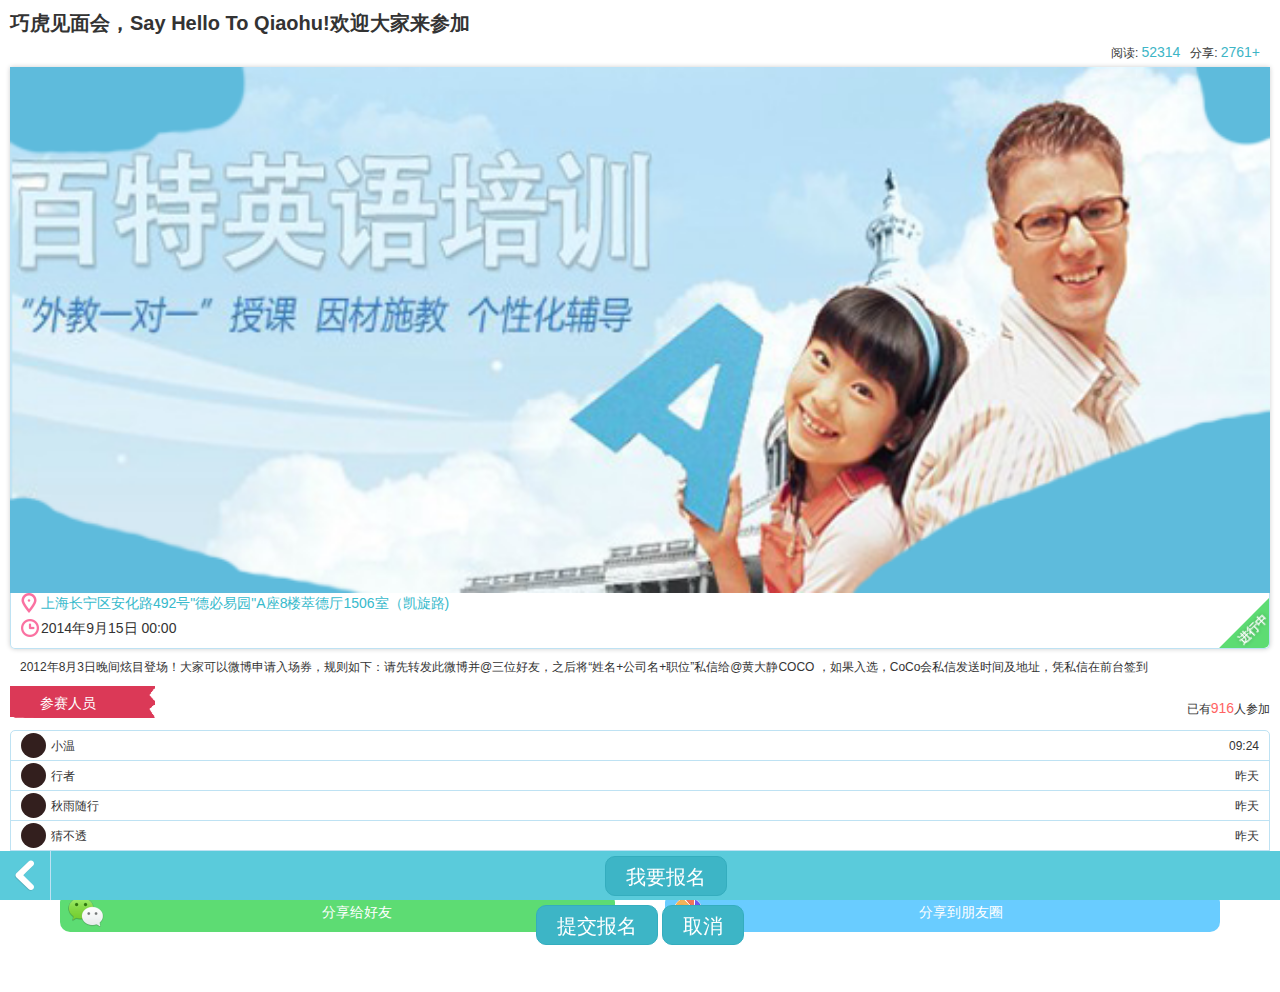
==== commit 0cb9c322: "入场券" ====
--- a/index.html
+++ b/index.html
@@ -17,7 +17,6 @@
 </head>
 <body>
 <section class="box padding10">
-
     <header class="header">
         <h1>巧虎见面会，Say  Hello  To  Qiaohu!欢迎大家来参加</h1>
         <div class="headerinfo">
--- a/styles/css/style.css
+++ b/styles/css/style.css
@@ -1 +1 @@
-@charst "utf-8";body,div,dl,dt,dd,ul,ol,li,h1,h2,h3,h4,h5,h6,pre,form,fieldset,input,p,blockquote,th,td,button{margin:0;padding:0}fieldset,img{border:0}address,caption,cite,code,dfn,em,th,var{font-style:normal;font-weight:normal}ol,ul{list-style:none}caption,th{text-align:left}h1,h2,h3,h4,h5,h6{font-size:100%}q:before,q:after{content:''}table{table-layout:fixed;border-collapse:collapse;border-spacing:0}th,td{vertical-align:top}i{overflow:hidden;display:inline-block}iframe{background-color:white}input[type="radio"],input[type="checkbox"]{margin-right:2px;#margin-right:0}input{font-size:12px;font-family:Tahoma,Arial, Helvetica, sans-serif;-moz-background-clip:border;-moz-background-inline-policy:continuous;-moz-background-origin:padding;outline-color:-moz-use-text-color;outline-style:none;outline-width:medium}label input{position:relative;top:2px;#top:1px;font-size:12px}textarea{overflow:auto;padding:1px 0 0 1px;font-size:12px}select{font-size:12px}cite{line-height:33px;display:none;text-indent:-999px}body{margin:0px;padding:0px;font-size:12px;color:#333;font-family:Tahoma,Arial, Helvetica, sans-serif,"Hiragino Sans Gb","Microsoft YaHei";background:#fff}a{color:#333;text-decoration:none;outline:0}.clear{clear:both;display:block;height:0;overflow:hidden;font-size:0}.hide{display:none}.box{margin:0 auto;background-repeat:no-repeat;background-position:bottom center;-moz-user-select:none;-webkit-user-select:none;-ms-user-select:none;-khtml-user-select:none;user-select:none;box-sizing:border-box}.padding10{padding:10px}#qiaohu{width:100%;margin:0 auto;padding:10px;box-sizing:border-box}.header{width:100%}.header h1{text-align:left;font-size:20px}.header .headerinfo{display:block;width:100%;height:20px;padding:5px 0;line-height:20px}.header .headerinfo:after{content:".";clear:both;height:0px;display:block;visibility:hidden}.header .headerinfo .reading{float:right;font-size:12px}.header .headerinfo .orange{margin:0 10px 0 3px;font-size:14px;color:#3db5c6}.button{display:inline-block;border-radius:5px;line-height:35px;background-color:#5acbdb;color:#fff;padding:0 20px;border:1px solid #34adbe}.listbox{background-color:#fff;position:relative;padding:10px}.maincontext{box-sizing:border-box;width:100%;border-bottom-left-radius:5px;border-bottom-right-radius:5px;box-shadow:0 0 5px rgba(0,0,0,0.2);margin-bottom:10px}.maincontext img{display:block;width:100%;height:auto}.maincontext .maincontent{border-bottom-left-radius:5px;border-bottom-right-radius:5px;border:1px solid #bee2f3;border-top:none;width:100%;padding:0px 10px 10px 10px;box-sizing:border-box;position:relative;background-color:#fff}.maincontext .maincontent .title{display:block;width:100%;height:auto;line-height:25px;font-size:14px}.maincontext .maincontent .adress{padding:0px 0px 0px 20px;color:#37bacc;font-size:14px;display:block;background-image:url(../../images/adress.png);background-size:16px 20px;background-repeat:no-repeat;background-position:0px center;margin-bottom:5px;line-height:20px}.maincontext .maincontent .time{line-height:20px;padding:0px 0px 0px 20px;font-size:14px;background-size:18px 20px;display:block;background-image:url(../../images/time.png);background-repeat:no-repeat;background-position:0px center}.maincontext .maincontent .button{display:block;width:50%;height:auto;text-align:center;margin:0 auto}.maincontext .maincontent .baomingstatus{display:block;width:50px;height:50px;position:absolute;bottom:0px;right:0px;overflow:hidden;border-bottom-right-radius:5px}.maincontext .maincontent .baomingstatus .text{display:block;width:50px;height:20px;text-align:center;line-height:20px;-webkit-transform:translate3d(9px, 21px, 0px) rotate(-45deg);color:#fff;position:absolute;top:0px;left:0px;text-shadow:0 0 4px rgba(0,0,0,0.3);font-weight:bold}.maincontext .maincontent .baomingstatus .sanjiao{display:block;width:inherit;height:inherit}.rule{display:block;width:100%;height:auto;box-sizing:border-box;padding:0px 10px;margin-bottom:10px}.baomg{width:100%;height:14px;line-height:14px;color:#FFF;padding:10px 0;background:url(../../images/baombg_03.png) no-repeat;margin-top:10px}.baomg span{font-size:14px;color:#FFF;margin-left:30px;line-height:14px}.usernum{margin-top:-20px;display:inline-block;float:right}.usernum span{font-size:14px;color:#ff6363}.user{width:100%;box-sizing:border-box;border:1px solid #bee2f3;border-radius:5px;margin-top:10px}.user ul{list-style:none}.user ul li{width:100%;height:30px;line-height:40px;padding:0 10px;border-bottom:#bee2f3 1px solid;box-sizing:border-box}.user ul li img{float:left;margin:2px 5px 0 0;width:25px;height:25px;border-radius:25px}.user ul li .textcenter{float:left;height:inherit;line-height:30px}.user ul li .times{float:right;height:inherit;line-height:30px}.user ul li:last-child{border-bottom:none}.footer{width:100%;padding:10px 0px 50px 0}.footer:after{content:".";clear:both;height:0px;display:block;visibility:hidden}.footer .weixinshare{display:block;width:44%;height:40px;border-radius:10px;background-color:green;float:left;margin-left:4%;color:#FFF;font-size:14px;line-height:40px;background-repeat:no-repeat;background-size:auto 30px;box-sizing:border-box;background-position:8px center;padding-left:38px;text-align:center}.footer .green{background-color:#5ddc73;background-image:url(../../images/weixin.png)}.footer .blue{background-color:#69ccff;background-image:url(../../images/weixin2.png)}.submit{width:100%;position:fixed;left:0px;bottom:0px;height:49px;background-color:#5acbdb;text-align:center}.submit img{float:left}.submit .return{display:block;width:50px;height:49px;background:url(../../images/left.png) no-repeat;background-position:center;background-size:25px 35px;float:left;border-right:1px solid #bee2f3}.submit .more{line-height:50px;background:url(../../images/right.png) no-repeat;display:block;width:25px;height:50px;float:right;margin-top:10px}.submit .mainbtn,.submit .weixinshare{display:inline-block;height:40px;border-radius:10px;background-color:#3db5c6;color:#FFF;font-size:20px;line-height:40px;box-sizing:border-box;text-align:center;padding:0 20px;border:1px solid #34adbe;margin-top:5px;-webkit-transition:0.3s ease-in}.submit .mainbtn{-webkit-transition:0.3s ease-out}.submit .leftlink,.submit .centerlink,.submit .rightlink{display:block;width:33%;height:inherit;padding-top:5px;box-sizing:border-box}.submit .leftlink .icon,.submit .centerlink .icon,.submit .rightlink .icon{display:block;width:25px;height:25px;margin:0 auto}.submit .leftlink .icon svg,.submit .centerlink .icon svg,.submit .rightlink .icon svg{fill:#fff}.submit .leftlink .text,.submit .centerlink .text,.submit .rightlink .text{display:block;width:100%;height:19px;line-height:19px;font-size:12px;color:#fff}.submit .leftlink{float:left}.submit .centerlink{width:33%;margin:0 auto}.submit .rightlink{float:right}.submit .current{background-color:#34adbe}.sendinfobox{display:block;width:100%;height:auto;position:fixed;bottom:49px;left:0px;background-color:#34adbe;box-sizing:border-box;padding:10px;box-shadow:0 0 5px rgba(0,0,0,0.3);-webkit-transform:translate(0, 300px);-webkit-transition:0.6s ease-out}.sendinfobox .textbox{box-sizing:border-box;display:block;width:100%;height:35px;margin-bottom:10px;line-height:35px;padding:0 10px;border-radius:5px;border:1px solid #ccc}.sendinfobox .textbox:focus{border:1px solid #34adbe}.sendinfobox .textbox:last-child{margin-bottom:0px}.bottom50{display:block;width:100%;height:50px}.bottom40{display:block;width:100%;height:40px}.topbar{display:block;width:100%;height:40px;background-color:#5acbdb;position:fixed;top:0px;left:0px;z-index:999;box-sizing:border-box;padding:0 40px 0 50px}.topbar .category{display:block;width:40px;height:40px;position:absolute;left:0px;top:0px;padding:10px;box-sizing:border-box}.topbar .category svg{fill:#fff}.topbar .search{margin-top:5px;border:none;background-color:#34adbe;display:block;width:100%;height:30px;box-sizing:border-box;padding:0 10px;font-size:14px;border-radius:5px;color:#fff}.topbar .searchbtn{display:block;width:40px;height:40px;position:absolute;right:0px;top:0px;padding:10px;box-sizing:border-box}.topbar .searchbtn svg{fill:#fff}.topbar .searchbtn:active,.topbar .category:active{background-color:#34adbe}.laodmoer{display:block;width:50%;height:30px;line-height:30px;text-align:center;margin:0 auto}#movebox{background-color:#fff;position:relative}.categorybox{background-color:#303030;position:fixed;width:100%;height:100%;top:0px;left:0px;z-index:0;overflow-x:hidden}.categorybox .title{display:block;width:45%;height:60px;line-height:60px;font-size:20px;font-weight:bold;color:#eee;box-sizing:border-box;padding-left:20px;border-bottom:1px solid #292929}.categorybox .categorylist{display:block;width:45%;height:60px;font-size:14px}.categorybox .categorylist .list{display:block;width:100%;height:40px;line-height:40px;border-bottom:1px solid #292929}.categorybox .categorylist a{box-sizing:border-box;padding-left:20px;display:block;width:inherit;height:inherit;color:#fff;outline:none}.categorybox .categorylist .current{background-color:#292929}.categorybox .categorylist .list:active{background-color:#292929}@media all and (max-width: 319px){.box{width:100%;box-sizing:border-box}}@media all and (min-width: 320px){.box{width:320px}}@media all and (min-width: 360px){.box{width:360px}}
+@charst "utf-8";body,div,dl,dt,dd,ul,ol,li,h1,h2,h3,h4,h5,h6,pre,form,fieldset,input,p,blockquote,th,td,button{margin:0;padding:0}fieldset,img{border:0}address,caption,cite,code,dfn,em,th,var{font-style:normal;font-weight:normal}ol,ul{list-style:none}caption,th{text-align:left}h1,h2,h3,h4,h5,h6{font-size:100%}q:before,q:after{content:''}table{table-layout:fixed;border-collapse:collapse;border-spacing:0}th,td{vertical-align:top}i{overflow:hidden;display:inline-block}iframe{background-color:white}input[type="radio"],input[type="checkbox"]{margin-right:2px;#margin-right:0}input{font-size:12px;font-family:Tahoma,Arial, Helvetica, sans-serif;-moz-background-clip:border;-moz-background-inline-policy:continuous;-moz-background-origin:padding;outline-color:-moz-use-text-color;outline-style:none;outline-width:medium}label input{position:relative;top:2px;#top:1px;font-size:12px}textarea{overflow:auto;padding:1px 0 0 1px;font-size:12px}select{font-size:12px}cite{line-height:33px;display:none;text-indent:-999px}body{margin:0px;padding:0px;font-size:12px;color:#333;font-family:Tahoma,Arial, Helvetica, sans-serif,"Hiragino Sans Gb","Microsoft YaHei";background:#fff}a{color:#333;text-decoration:none;outline:0}.clear{clear:both;display:block;height:0;overflow:hidden;font-size:0}.hide{display:none}.box{margin:0 auto;background-repeat:no-repeat;background-position:bottom center;-moz-user-select:none;-webkit-user-select:none;-ms-user-select:none;-khtml-user-select:none;user-select:none;box-sizing:border-box}.padding10{padding:10px}#qiaohu{width:100%;margin:0 auto;padding:10px;box-sizing:border-box}.header{width:100%}.header h1{text-align:left;font-size:20px}.header .headerinfo{display:block;width:100%;height:20px;padding:5px 0;line-height:20px}.header .headerinfo:after{content:".";clear:both;height:0px;display:block;visibility:hidden}.header .headerinfo .reading{float:right;font-size:12px}.header .headerinfo .orange{margin:0 10px 0 3px;font-size:14px;color:#3db5c6}.button{display:inline-block;border-radius:5px;line-height:35px;background-color:#5acbdb;color:#fff;padding:0 20px;border:1px solid #34adbe}.listbox{background-color:#fff;position:relative;padding:10px}.maincontext{box-sizing:border-box;display:block;width:100%;height:auto;border-bottom-left-radius:5px;border-bottom-right-radius:5px;box-shadow:0 0 5px rgba(0,0,0,0.2);margin-bottom:10px}.maincontext img{display:block;width:100%;height:auto}.maincontext .maincontent{border-bottom-left-radius:5px;border-bottom-right-radius:5px;border:1px solid #bee2f3;border-top:none;width:100%;padding:0px 10px 10px 10px;box-sizing:border-box;position:relative;background-color:#fff}.maincontext .maincontent .title{display:block;width:100%;height:auto;line-height:25px;font-size:14px}.maincontext .maincontent .adress{padding:0px 0px 0px 20px;color:#37bacc;font-size:14px;display:block;background-image:url(../../images/adress.png);background-size:16px 20px;background-repeat:no-repeat;background-position:0px center;margin-bottom:5px;line-height:20px}.maincontext .maincontent .time{line-height:20px;padding:0px 0px 0px 20px;font-size:14px;background-size:18px 20px;display:block;background-image:url(../../images/time.png);background-repeat:no-repeat;background-position:0px center}.maincontext .maincontent .button{display:block;width:50%;height:auto;text-align:center;margin:0 auto}.maincontext .maincontent .baomingstatus{display:block;width:50px;height:50px;position:absolute;bottom:0px;right:0px;overflow:hidden;border-bottom-right-radius:5px}.maincontext .maincontent .baomingstatus .text{display:block;width:50px;height:20px;text-align:center;line-height:20px;-webkit-transform:translate3d(9px, 21px, 0px) rotate(-45deg);color:#fff;position:absolute;top:0px;left:0px;text-shadow:0 0 4px rgba(0,0,0,0.3);font-weight:bold}.maincontext .maincontent .baomingstatus .sanjiao{display:block;width:inherit;height:inherit}.rule{display:block;width:100%;height:auto;box-sizing:border-box;padding:0px 10px;margin-bottom:10px}.baomg{width:100%;height:14px;line-height:14px;color:#FFF;padding:10px 0;background:url(../../images/baombg_03.png) no-repeat;margin-top:10px}.baomg span{font-size:14px;color:#FFF;margin-left:30px;line-height:14px}.usernum{margin-top:-20px;display:inline-block;float:right}.usernum span{font-size:14px;color:#ff6363}.user{width:100%;box-sizing:border-box;border:1px solid #bee2f3;border-radius:5px;margin-top:10px}.user ul{list-style:none}.user ul li{width:100%;height:30px;line-height:40px;padding:0 10px;border-bottom:#bee2f3 1px solid;box-sizing:border-box}.user ul li img{float:left;margin:2px 5px 0 0;width:25px;height:25px;border-radius:25px}.user ul li .textcenter{float:left;height:inherit;line-height:30px}.user ul li .times{float:right;height:inherit;line-height:30px}.user ul li:last-child{border-bottom:none}.footer{width:100%;padding:10px 0px 50px 0}.footer:after{content:".";clear:both;height:0px;display:block;visibility:hidden}.footer .weixinshare{display:block;width:44%;height:40px;border-radius:10px;background-color:green;float:left;margin-left:4%;color:#FFF;font-size:14px;line-height:40px;background-repeat:no-repeat;background-size:auto 30px;box-sizing:border-box;background-position:8px center;padding-left:38px;text-align:center}.footer .green{background-color:#5ddc73;background-image:url(../../images/weixin.png)}.footer .blue{background-color:#69ccff;background-image:url(../../images/weixin2.png)}.submit{width:100%;position:fixed;left:0px;bottom:0px;height:49px;background-color:#5acbdb;text-align:center}.submit img{float:left}.submit .return{display:block;width:50px;height:49px;background:url(../../images/left.png) no-repeat;background-position:center;background-size:25px 35px;float:left;border-right:1px solid #bee2f3}.submit .more{line-height:50px;background:url(../../images/right.png) no-repeat;display:block;width:25px;height:50px;float:right;margin-top:10px}.submit .mainbtn,.submit .weixinshare{display:inline-block;height:40px;border-radius:10px;background-color:#3db5c6;color:#FFF;font-size:20px;line-height:40px;box-sizing:border-box;text-align:center;padding:0 20px;border:1px solid #34adbe;margin-top:5px;-webkit-transition:0.3s ease-in}.submit .mainbtn{-webkit-transition:0.3s ease-out}.submit .leftlink,.submit .centerlink,.submit .rightlink{display:block;width:33%;height:inherit;padding-top:5px;box-sizing:border-box}.submit .leftlink .icon,.submit .centerlink .icon,.submit .rightlink .icon{display:block;width:25px;height:25px;margin:0 auto}.submit .leftlink .icon svg,.submit .centerlink .icon svg,.submit .rightlink .icon svg{fill:#fff}.submit .leftlink .text,.submit .centerlink .text,.submit .rightlink .text{display:block;width:100%;height:19px;line-height:19px;font-size:12px;color:#fff}.submit .leftlink{float:left}.submit .centerlink{width:33%;margin:0 auto}.submit .rightlink{float:right}.submit .current{background-color:#34adbe}.sendinfobox{display:block;width:100%;height:auto;position:fixed;bottom:49px;left:0px;background-color:#34adbe;box-sizing:border-box;padding:10px;box-shadow:0 0 5px rgba(0,0,0,0.3);-webkit-transform:translate(0, 300px);-webkit-transition:0.6s ease-out}.sendinfobox .textbox{box-sizing:border-box;display:block;width:100%;height:35px;margin-bottom:10px;line-height:35px;padding:0 10px;border-radius:5px;border:1px solid #ccc}.sendinfobox .textbox:focus{border:1px solid #34adbe}.sendinfobox .textbox:last-child{margin-bottom:0px}.bottom50{display:block;width:100%;height:50px}.bottom40{display:block;width:100%;height:40px}.topbar{display:block;width:100%;height:40px;background-color:#5acbdb;position:fixed;top:0px;left:0px;z-index:2;box-sizing:border-box;padding:0 40px 0 50px}.topbar .category{display:block;width:40px;height:40px;position:absolute;left:0px;top:0px;padding:10px;box-sizing:border-box}.topbar .category svg{fill:#fff}.topbar .search{margin-top:5px;border:none;background-color:#34adbe;display:block;width:100%;height:30px;box-sizing:border-box;padding:0 10px;font-size:14px;border-radius:5px;color:#fff}.topbar .searchbtn{display:block;width:40px;height:40px;position:absolute;right:0px;top:0px;padding:10px;box-sizing:border-box}.topbar .searchbtn svg{fill:#fff}.topbar .searchbtn:active,.topbar .category:active{background-color:#34adbe}.laodmoer{display:block;width:50%;height:30px;line-height:30px;text-align:center;margin:0 auto}#movebox{background-color:#fff;position:relative}.categorybox{background-color:#303030;position:fixed;width:100%;height:100%;top:0px;left:0px;z-index:0;overflow-x:hidden}.categorybox .title{display:block;width:45%;height:60px;line-height:60px;font-size:20px;font-weight:bold;color:#eee;box-sizing:border-box;padding-left:20px;border-bottom:1px solid #292929}.categorybox .categorylist{display:block;width:45%;height:60px;font-size:14px}.categorybox .categorylist .list{display:block;width:100%;height:40px;line-height:40px;border-bottom:1px solid #292929}.categorybox .categorylist a{box-sizing:border-box;padding-left:20px;display:block;width:inherit;height:inherit;color:#fff;outline:none}.categorybox .categorylist .current{background-color:#292929}.categorybox .categorylist .list:active{background-color:#292929}#screentouch{position:fixed;display:block;width:100%;height:100%;display:none;z-index:3}.mycenterbox{border:none;box-shadow:none;padding-top:10px}.mycenterbox .maincontent{border:none}.mycenterbox .RQcode{display:block;width:150px;height:150px;margin:0px auto}.mycenterbox .RQcode img{display:block;width:100%;height:auto}.mycenterbox h2{width:100%;font-size:30px;font-weight:bold;text-align:center;margin-bottom:10px}.mycenterbox .note{padding:10px}.mycenterbox .personalinfo{width:100%;text-align:center;font-size:16px;line-height:25px;margin:5px 0}@media all and (max-width: 319px){.box{width:100%;box-sizing:border-box}}@media all and (min-width: 320px){.box{width:320px}}@media all and (min-width: 360px){.box{width:360px}}@media all and (min-width: 361px){.box{width:100%}}
